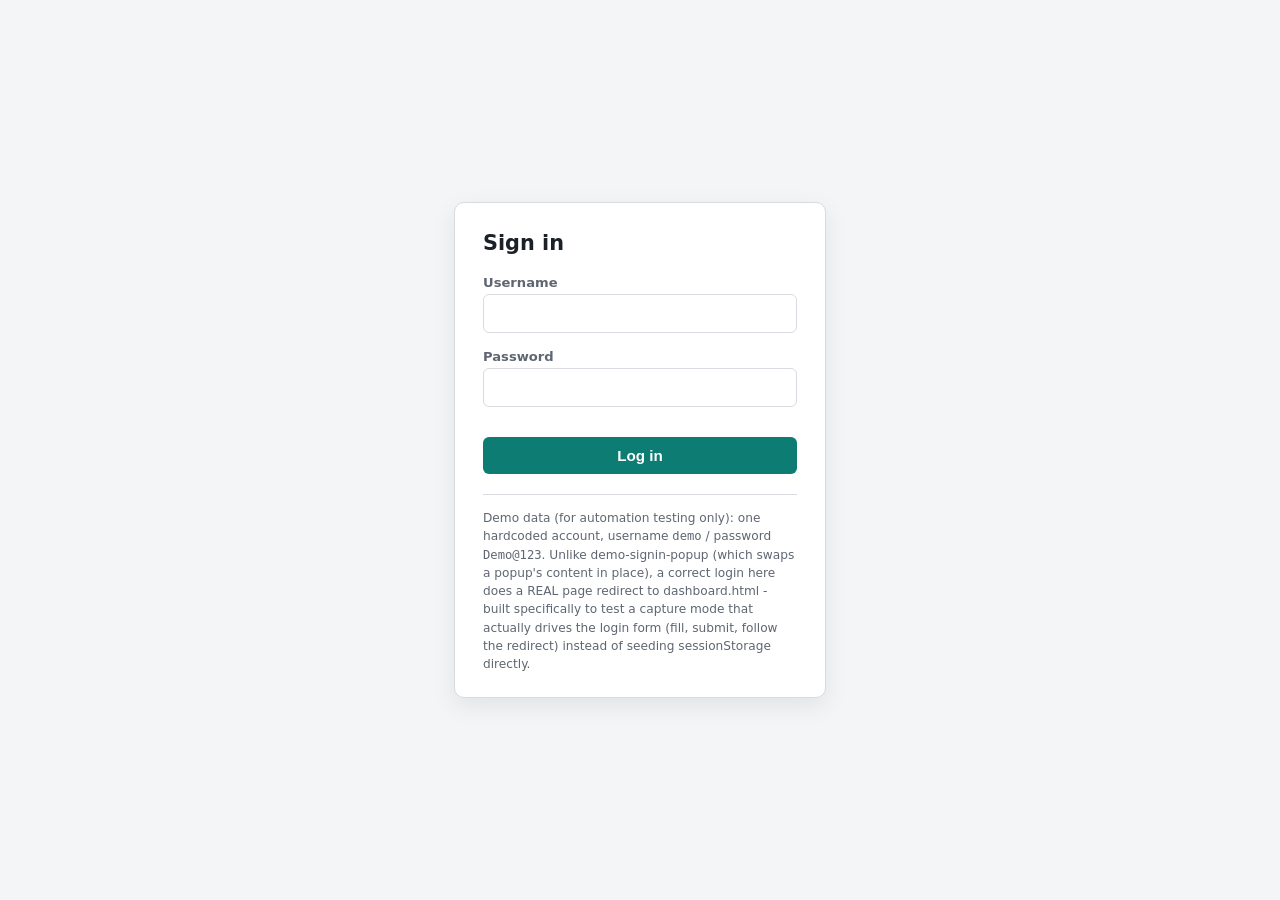
==== index.html @ 5e890efc "Add files via upload ad" ====
<!doctype html>
<html lang="en">
<head>
<meta charset="utf-8">
<meta name="viewport" content="width=device-width, initial-scale=1">
<title>Mock Login — Demo</title>
<link rel="stylesheet" href="style.css">
</head>
<body>
  <div class="page">
    <div class="login-card" data-testid="login-form">
      <h1>Sign in</h1>

      <div class="field">
        <label for="username">Username</label>
        <input type="text" id="username" name="username" data-testid="username-input" autocomplete="off">
      </div>

      <div class="field">
        <label for="password">Password</label>
        <input type="password" id="password" name="password" data-testid="password-input" autocomplete="off">
      </div>

      <div id="loginError" data-testid="login-error-message"></div>

      <button type="button" class="primary" id="loginButton" data-testid="login-button">Log in</button>

      <div class="demo-note">
        Demo data (for automation testing only): one hardcoded account,
        username <code>demo</code> / password <code>Demo@123</code>. Unlike
        demo-signin-popup (which swaps a popup's content in place), a
        correct login here does a REAL page redirect to dashboard.html -
        built specifically to test a capture mode that actually drives the
        login form (fill, submit, follow the redirect) instead of seeding
        sessionStorage directly.
      </div>
    </div>
  </div>

  <script src="app.js"></script>
</body>
</html>
---- style.css ----
:root {
  --ink: #1c2128;
  --paper: #f4f5f7;
  --card: #ffffff;
  --line: #d8dbe0;
  --teal: #0d7d73;
  --teal-dark: #08544d;
  --error: #b3261e;
  --muted: #5f6672;
  font-size: 16px;
}

* { box-sizing: border-box; }

body {
  margin: 0;
  min-height: 100vh;
  font-family: -apple-system, "Segoe UI", system-ui, Roboto, sans-serif;
  color: var(--ink);
  background: var(--paper);
  display: flex;
  align-items: center;
  justify-content: center;
}

.page {
  width: 100%;
  max-width: 420px;
  padding: 24px;
}

.login-card, .dashboard-card {
  background: var(--card);
  border: 1px solid var(--line);
  border-radius: 10px;
  padding: 28px 28px 24px;
  box-shadow: 0 8px 24px rgba(0, 0, 0, 0.08);
}

h1 { font-size: 1.3rem; margin: 0 0 20px; }

.field { margin-bottom: 16px; }

.field label {
  display: block;
  font-size: 0.82rem;
  font-weight: 600;
  color: var(--muted);
  margin-bottom: 4px;
}

.field input {
  width: 100%;
  padding: 10px 12px;
  border: 1px solid var(--line);
  border-radius: 6px;
  font-size: 0.95rem;
}

.field input:focus { outline: 2px solid var(--teal); outline-offset: -1px; }

#loginError {
  min-height: 1.1em;
  font-size: 0.82rem;
  color: var(--error);
  margin-bottom: 12px;
}

#loginError:empty { margin-bottom: 0; }

button.primary {
  width: 100%;
  padding: 10px 18px;
  border: none;
  border-radius: 6px;
  background: var(--teal);
  color: #fff;
  font-size: 0.95rem;
  font-weight: 600;
  cursor: pointer;
}

button.primary:hover { background: var(--teal-dark); }

.demo-note {
  margin-top: 20px;
  border-top: 1px solid var(--line);
  padding-top: 14px;
  font-size: 0.76rem;
  color: var(--muted);
  line-height: 1.5;
}

.dashboard-card p {
  color: var(--muted);
  line-height: 1.5;
}

.logout-link {
  display: inline-block;
  margin-top: 12px;
  color: var(--teal);
  font-weight: 600;
  text-decoration: none;
  font-size: 0.9rem;
}

.logout-link:hover { color: var(--teal-dark); }
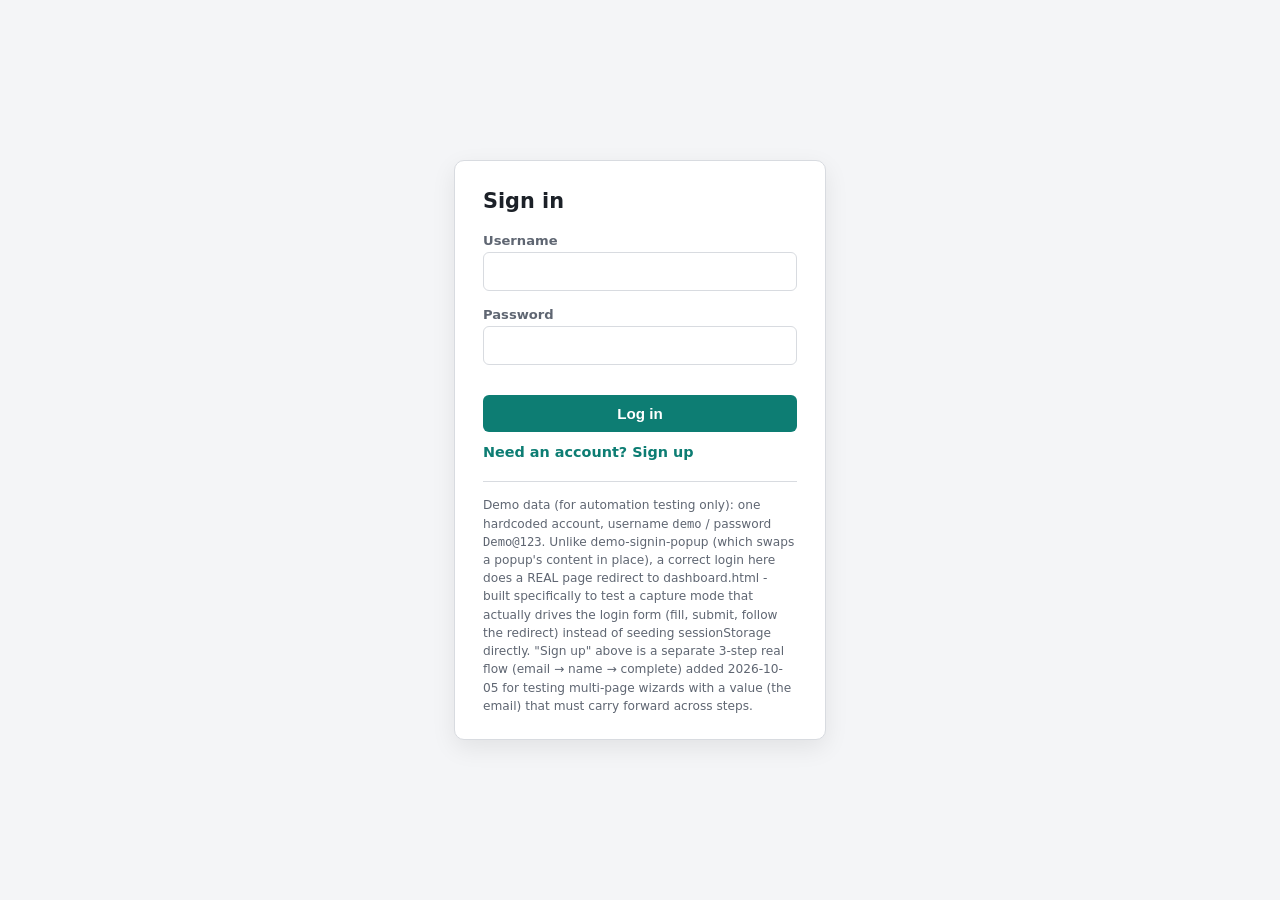
==== commit ac2fbd7d: "Add files via upload signup" ====
--- a/index.html
+++ b/index.html
@@ -21,9 +21,11 @@
         <input type="password" id="password" name="password" data-testid="password-input" autocomplete="off">
       </div>
 
-      <div id="loginError" data-testid="login-error-message"></div>
+      <div id="loginError" class="field-error" data-testid="login-error-message"></div>
 
       <button type="button" class="primary" id="loginButton" data-testid="login-button">Log in</button>
+
+      <a href="signup.html" class="logout-link" data-testid="signup-link">Need an account? Sign up</a>
 
       <div class="demo-note">
         Demo data (for automation testing only): one hardcoded account,
@@ -32,7 +34,10 @@
         correct login here does a REAL page redirect to dashboard.html -
         built specifically to test a capture mode that actually drives the
         login form (fill, submit, follow the redirect) instead of seeding
-        sessionStorage directly.
+        sessionStorage directly. "Sign up" above is a separate 3-step real
+        flow (email → name → complete) added 2026-10-05 for testing
+        multi-page wizards with a value (the email) that must carry
+        forward across steps.
       </div>
     </div>
   </div>
--- a/style.css
+++ b/style.css
@@ -59,14 +59,14 @@
 
 .field input:focus { outline: 2px solid var(--teal); outline-offset: -1px; }
 
-#loginError {
+.field-error {
   min-height: 1.1em;
   font-size: 0.82rem;
   color: var(--error);
   margin-bottom: 12px;
 }
 
-#loginError:empty { margin-bottom: 0; }
+.field-error:empty { margin-bottom: 0; }
 
 button.primary {
   width: 100%;
